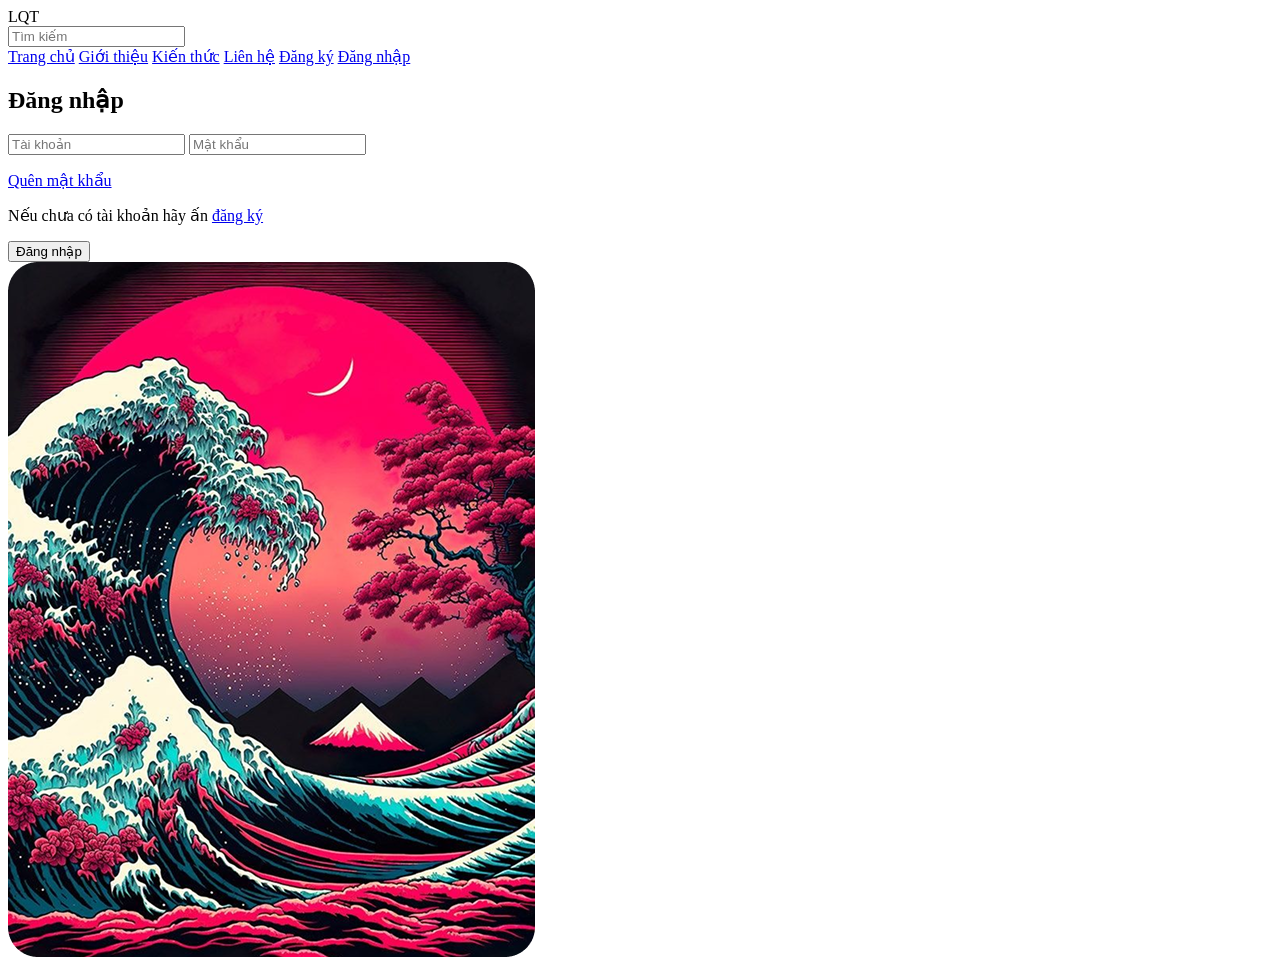
==== dangnhap.html @ d46be244 "Create dangnhap.html" ====
<!DOCTYPE html>
<html lang="vi">
<head>
<meta charset="UTF-8">
<title>Đăng nhập</title>
<link rel="stylesheet" href="style.css">
</head>
<body>

<header>
  <div class="logo">LQT</div>
  <input class="search" placeholder="Tìm kiếm">
  <nav>
    <a href="#">Trang chủ</a>
    <a href="#">Giới thiệu</a>
    <a href="#">Kiến thức</a>
    <a href="#">Liên hệ</a>
    <a href="register.html">Đăng ký</a>
    <a href="login.html">Đăng nhập</a>
  </nav>
</header>

<div class="container">

  <div class="form-box">
    <h2>Đăng nhập</h2>

    <input placeholder="Tài khoản">
    <input type="password" placeholder="Mật khẩu">

    <p class="link">
      <a href="forgot.html">Quên mật khẩu</a>
    </p>

    <p>Nếu chưa có tài khoản hãy ấn <a class="red" href="register.html">đăng ký</a></p>

    <button>Đăng nhập</button>
  </div>

  <div class="image">
    <img src="login.png">
  </div>

</div>

</body>
</html>
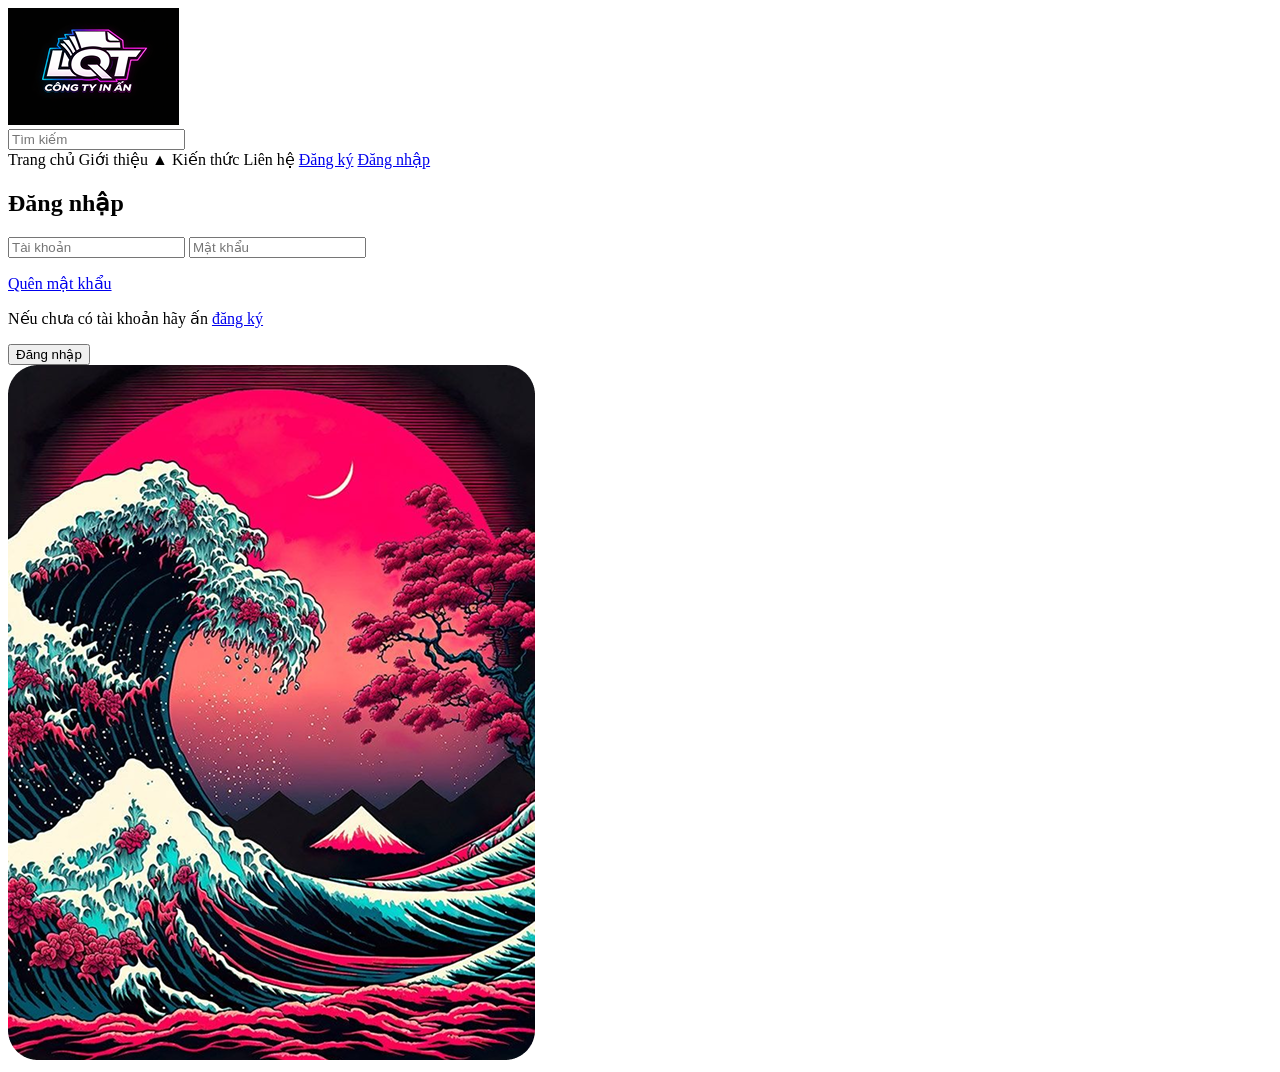
==== commit 8033f421: "Update dangnhap.html" ====
--- a/dangnhap.html
+++ b/dangnhap.html
@@ -8,15 +8,19 @@
 <body>
 
 <header>
-  <div class="logo">LQT</div>
+  <div class="logo">
+    <img src="logo.png">
+  </div>
+
   <input class="search" placeholder="Tìm kiếm">
+
   <nav>
-    <a href="#">Trang chủ</a>
-    <a href="#">Giới thiệu</a>
-    <a href="#">Kiến thức</a>
-    <a href="#">Liên hệ</a>
-    <a href="register.html">Đăng ký</a>
-    <a href="login.html">Đăng nhập</a>
+    <a>Trang chủ</a>
+    <a>Giới thiệu ▲</a>
+    <a>Kiến thức</a>
+    <a>Liên hệ</a>
+    <a class="btn" href="register.html">Đăng ký</a>
+    <a class="btn" href="login.html">Đăng nhập</a>
   </nav>
 </header>
 
@@ -28,11 +32,14 @@
     <input placeholder="Tài khoản">
     <input type="password" placeholder="Mật khẩu">
 
-    <p class="link">
+    <p class="center">
       <a href="forgot.html">Quên mật khẩu</a>
     </p>
 
-    <p>Nếu chưa có tài khoản hãy ấn <a class="red" href="register.html">đăng ký</a></p>
+    <p class="center">
+      Nếu chưa có tài khoản hãy ấn 
+      <a class="red" href="register.html">đăng ký</a>
+    </p>
 
     <button>Đăng nhập</button>
   </div>
